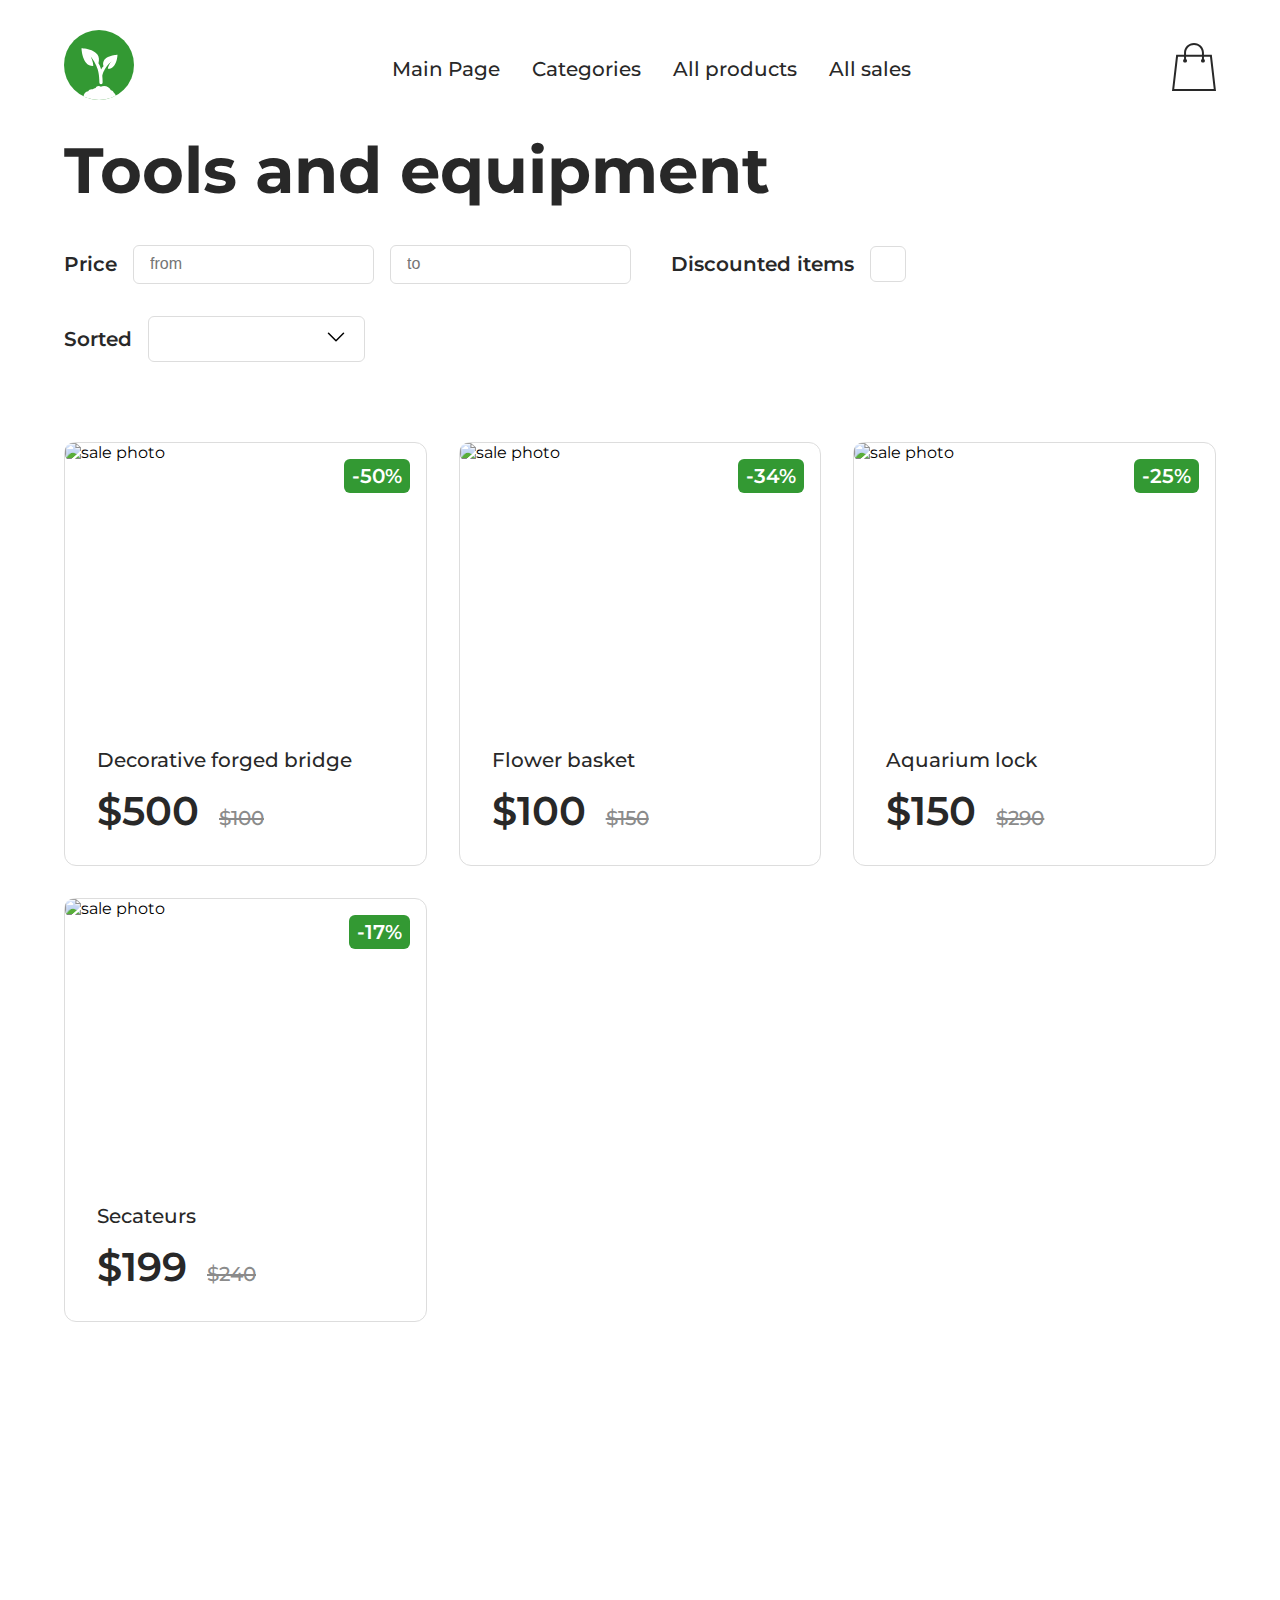
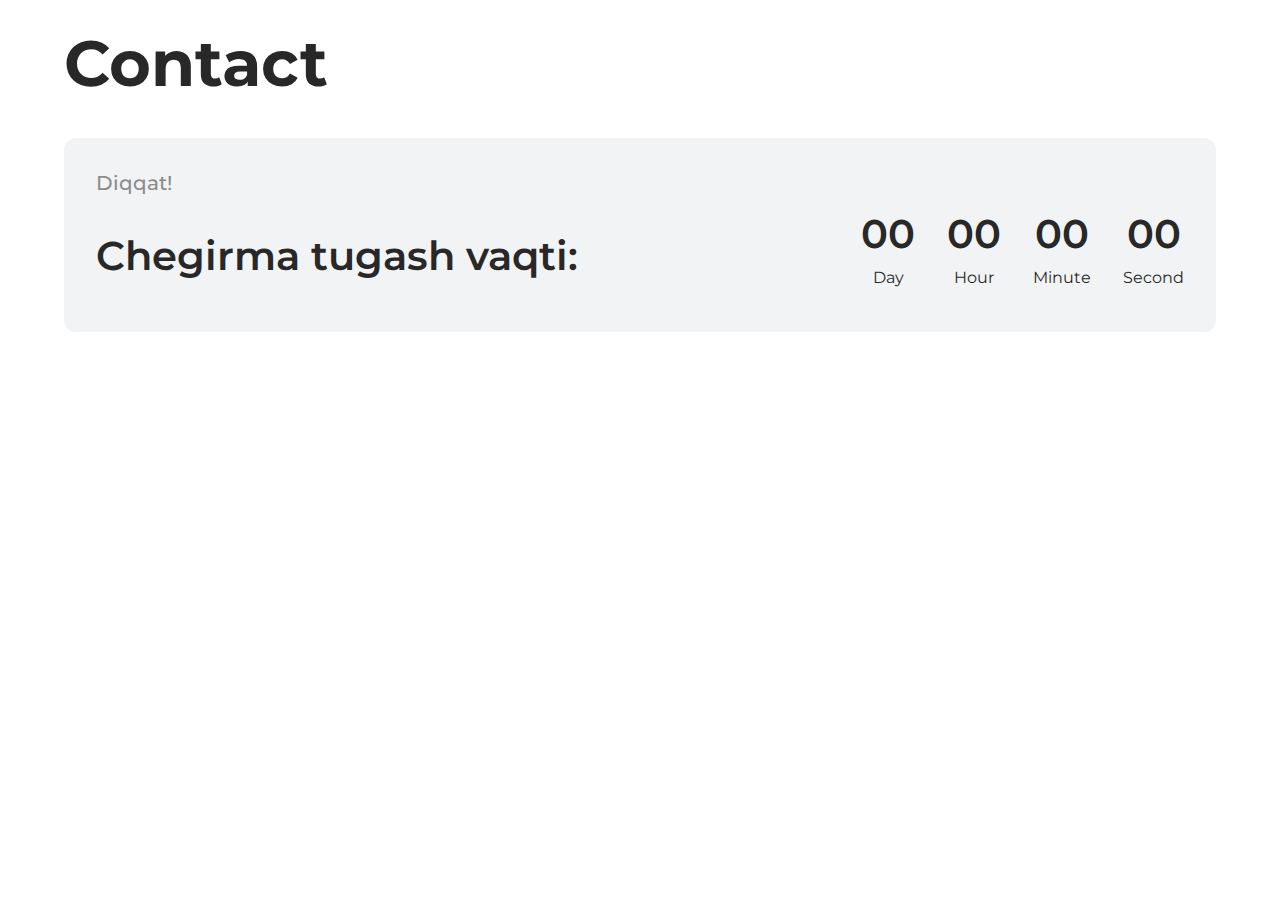
==== all_products.html @ 0c7c1a32 "small changes" ====
<!DOCTYPE html>
<html lang="en">
<head>
    <meta charset="UTF-8">
    <meta name="viewport" content="width=device-width, initial-scale=1.0">
    <title>Garden</title>
    <!-- Style css -->
    <link rel="stylesheet" href="./css/style.css">
</head>
<body>
    <!--! wrapper -->
    <div class="wrapper">
        <div class="drobdown__overlay hide"></div>
        <!--! header -->
        <header>
            <!--? container -->
            <div class="header__container container">
                <a href="./index.html" class="brand">
                    <img class="brand__logo" src="./images/icon/brand-logo.svg" alt="brand-logo">
                </a>
                
                <nav>
                    <ul class="nav">
                        <li class="nav__item"><a href="index.html" class="nav__link">Main Page</a></li>
                        <li class="nav__item"><a href="categories.html" class="nav__link">Categories</a></li>
                        <li class="nav__item"><a href="./all_products.html" class="nav__link">All products</a></li>
                        <li class="nav__item"><a href="#!" class="nav__link">All sales</a></li>
                    </ul>
                </nav>
                <!-- bars icon -->

                <div class="header__bars_icon ">
                    <svg xmlns="http://www.w3.org/2000/svg" fill="none" viewBox="0 0 24 24" stroke-width="1.5" stroke="currentColor" class="w-6 h-6"  width="32px" height="32px">
                        <path stroke-linecap="round" stroke-linejoin="round" d="M3.75 6.75h16.5M3.75 12h16.5m-16.5 5.25h16.5" />
                      </svg>
                </div>
                <div class="cart">
                    <span class="cart__counter hide">0</span>
                    <img class="cart__icon" src="./images/icon/cart-icon.svg" alt="cart icon">
                </div>
            </div>
        </header>

        <!--! main -->
        <main>
            <!--? section sale->  -->
            <section class="sale">
                        <div class="sale__container container">
                            <div class="categories__nav">
                                <h1 class="categories__nav_title">Tools and equipment</h1>
                                <!-- <a href="#!" class="categories__nav_btn">All categories </a> -->
                            </div>
                            <div class="sort__nav">
                                <div class="fromTo__price">
                                    <p class="fromTo__price_title">Price</p>
                                    <input class="from__input" type="number" placeholder="from">
                                    <input class="to__input" type="number" placeholder="to">
                                </div>
                                <div class="discount__items">
                                    <p class="discount__item_title">Discounted items</p>
                                    <div class="discount__checkbox">
                                        <div class="check__icon">
                                            <div class="discount__line"></div>
                                            <div class="discount__line"></div>
                                        </div>
                                    </div>
                                </div>
                                <div class="sorted">
                                    <p class="sorted__title ">Sorted</p>
                                    <div class="sorted__drobdown">
                                        <div class="drobdown__nav ">
                                            <p class="drobdown__nav_title">by default</p>
                                            <div class="drobdown__nav_arrow_icon">
                                                <svg xmlns="http://www.w3.org/2000/svg" fill="none" viewBox="0 0 24 24" stroke-width="1.5" stroke="currentColor" width="24" height="24" class="w-6 h-6">
                                                    <path stroke-linecap="round" stroke-linejoin="round" d="m19.5 8.25-7.5 7.5-7.5-7.5" />
                                                  </svg>
                                            </div>
                                        </div>
                                        <div class="drobdown__body hide">
                                            <ul class="body__nav">
                                                <li class="body__item"><a href="#!" class="body__link">by default</a></li>
                                                <li class="body__item"><a href="#!" class="body__link">newest</a></li>
                                                <li class="body__item"><a href="#!" class="body__link">price: high-low</a></li>
                                                <li class="body__item"><a href="#!" class="body__link">price: low-high</a></li>
                                            </ul>
                                        </div>
                                    </div>
                                </div>
                            </div>
                            <div class="categories__cards hide">
                                <div class="categories__loader hide">
                                    <div class="categories__loader_photo">
                                        <div class="atomic__loader">
                                            <div class="line"></div>
                                            <div class="line frist"></div>
                                            <div class="line second"></div>
                                            <div class="line thrid"></div>
                                            <div class="line forth"></div>
                                        </div>
                                    </div>
                                    <div class="categories__loader_text"></div>
                                </div>
                            </div>
                            <div class="sale__cards">
                                
                            </div>
                        </div>
            </section>

            <!-- ? ection endSale -->
            <section class="endSale">
                <div class="endSale__container container">
                    <h1 class="endSale__title">Contact</h1>
                    <div class="endSale__counters">
                        <h1 class="counters__title">Diqqat!</h1>
                        <div class="counters__body">
                            <h1 class="counters__body_title">Chegirma tugash vaqti: </h1>
                            <div class="times">
                                <div class="times__day time">
                                    <span class="times__value day">00</span>
                                    <span class="times__text">Day</span>
                                </div>
                                <!-- hour -->
                                <div class="times__hour time">
                                    <span class="times__value hour">00</span>
                                    <span class="times__text">Hour</span>
                                </div>
                                <!-- minute -->
                                <div class="times__minute time">
                                    <span class="times__value minute">00</span>
                                    <span class="times__text">Minute</span>
                                </div>
                                <!-- second -->
                                <div class="times__second time">
                                    <span class="times__value time__second">00</span>
                                    <span class="times__text">Second</span>
                                </div>
                            </div>
                        </div>
                    </div>
                </div>
            </section>
        </main>

        <!--! footer  -->
        <footer>
            <div class="footer__container container">
                <iframe class="footer__iframe" src="https://www.google.com/maps/embed?pb=!1m18!1m12!1m3!1d3172.161179290388!2d67.21988111176252!3d37.33869267198216!2m3!1f0!2f0!3f0!3m2!1i1024!2i768!4f13.1!3m3!1m2!1s0x3f3537e19ef2f63f%3A0x7ec45a6c2d1e30e9!2sIT%20Center%20Termiz%20tumani!5e0!3m2!1sru!2s!4v1706940338606!5m2!1sru!2s" width="600" height="450" style="border:0;" allowfullscreen="" loading="lazy" referrerpolicy="no-referrer-when-downgrade"></iframe>
            </div>
        </footer>

    </div>

    <script src="./javascript/app.js"></script>
</body>
</html>
---- css/style.css ----
@import url(https://fonts.googleapis.com/css2?family=Montserrat:wght@100;200;300;400;500;600;800;900&display=swap);

* {
  padding: 0;
  margin: 0;
  box-sizing: border-box;
  list-style: none;
}

body {
  font-family: "Montserrat", sans-serif;
}

.wrapper {
  overflow: hidden;
}

.container {
  max-width: 1360px;
  width: 100%;
  margin: 0 auto;
}

:root {
  /*? text color */
  --clr-black: #000;
  --clr-white: #fff;
  /*? disabled text color  */
  --clr-opacity: rgb(139, 139, 139);
  /*? button and ad bg, checked, hover nav, color  */
  --clr-ad-btn: rgb(51, 153, 51);
  /*? hover button color*/
  --clr-hover-btn: rgb(40, 40, 40);
  /*? border color  */
  --clr-border: rgb(221, 221, 221);
  /*? sale price color  */
  --clr-sale-price: rgb(139, 139, 139);
  /*? end sale bg color  */
  --clr-end-sale-bg: rgb(241, 243, 244);
}

/*! hide and show class */
.hide {
  display: none !important;
}

.show-fl {
  display: flex !important;
}

.show-ib {
  display: inline-block !important;
}

/*! global button style  */
.btn {
  border-radius: 6px;
  background: var(--clr-ad-btn);
  color: var(--clr-white);
  font-size: 20px;
  font-weight: 600;
  line-height: 130%;
  text-align: center;
  text-decoration: none;
  display: inline-block;
}

/*! header  */
header .container {
  display: flex;
  align-items: center;
  justify-content: space-between;
  padding: 30px 0px 28px 0px;
}

.brand__logo {
  cursor: pointer;
}

.nav {
  display: flex;
  align-items: center;
  justify-content: center;
  column-gap: 32px;
}

.header__bars_icon {
  display: none;
  align-items: center;
  justify-content: center;
}

.nav__link {
  color: var(--clr-hover-btn);
  font-size: 20px;
  font-weight: 500;
  line-height: 130%;
  text-decoration: none;
  transition: all 0.5s ease;
  position: relative;
}

.nav__link::after {
  position: absolute;
  content: "";
  width: 100%;
  height: 2px;
  bottom: -10px;
  left: 0;
  background-color: var(--clr-ad-btn);
  opacity: 0;
  transform: scale(0);
  transition: all 0.3s linear;
}

.nav__link:hover {
  color: var(--clr-ad-btn);
}

.nav__link:hover::after {
  opacity: 1;
  transform: scale(1);
  bottom: -5px;
}

.cart__icon {
  cursor: pointer;
}

.cart {
  position: relative;
}

.cart__counter {
  color: var(--clr-white);
  font-size: 12px;
  font-weight: 600;
  line-height: 90%;
  text-align: center;
  padding: 8px;
  background-color: var(--clr-ad-btn);
  border-radius: 50%;
  position: absolute;
  top: 5px;
  left: 0;
}

/*! main  */
/*? intro  */
.intro {
  background: url(../images/intro-bg-img.png);
  background-repeat: no-repeat;
  background-size: cover;
}

.intro__container {
  padding: 80px 40px 210px 40px;
}

.intro__title {
  color: var(--clr-white);
  font-size: 96px;
  font-weight: 700;
  line-height: 110%;
  text-align: left;
  margin-bottom: 40px;
}

.intro__btn {
  padding: 16px 56px;
}

.intro__btn:active {
  background-color: var(--clr-hover-btn);
}

/*? section categories  */
.categories__container {
  padding: 80px 0px;
}

.categories__nav,
.sale__nav {
  display: flex;
  align-items: center;
  justify-content: space-between;
}

.categories__nav_title,
.sale__nav_title,
.endSale__title {
  color: var(--clr-hover-btn);
  font-size: 64px;
  font-weight: 700;
  line-height: 110%;
  text-align: left;
}

.categories__nav_btn,
.sale__nav_btn {
  color: var(--clr-opacity);
  font-size: 16px;
  font-weight: 500;
  line-height: 126%;
  text-align: center;
  text-decoration: none;
  border: 1px solid var(--clr-border);
  padding: 8px 16px;
  border-radius: 6px;
  position: relative;
}

.categories__nav_btn::after,
.sale__nav_btn::after {
  transform: translateY(-50%);
  position: absolute;
  height: 1px;
  content: "";
  right: 100%;
  width: 832px;
  top: 50%;
  background-color: var(--clr-border);
}

/* ? categories card */
.categories__cards,
#all__products {
  display: grid;
  grid-template-columns: repeat(auto-fill, minmax(316px, 1fr));
  gap: 32px;
  padding-top: 40px;
}

.categories__card_photo {
  width: 316px;
  height: 350px;
}

.categories__card_photo .photo {
  border-radius: 12px;
  margin-bottom: 16px;
  width: 316px;
  height: 350px;
}

.categories__card_title {
  color: var(--clr-hover-btn);
  font-size: 20px;
  font-weight: 500;
  line-height: 130%;
  text-align: center;
}

/*! categories loader  */
.categories__loader_photo {
  border-radius: 12px;
  margin-bottom: 16px;
  width: 316px;
  height: 350px;
  background-color: #dbdbdb77;
  display: flex;
  align-items: center;
  justify-content: center;
}

.atomic__loader {
  width: 200px;
  height: 200px;
  position: relative;
  display: flex;
  align-items: center;
  justify-content: center;
  animation: atomic__loader 3s ease alternate infinite;
}

.atomic__loader .line {
  position: absolute;
  width: 200px;
  height: 100px;
  border: 2px solid var(--clr-ad-btn);
  border-radius: 50%;
}

.atomic__loader .frist {
  transform: rotate(45deg);
}

.atomic__loader .second {
  transform: rotate(90deg);
}

.atomic__loader .thrid {
  transform: rotate(135deg);
}

@keyframes atomic__loader {
  0% {
    transform: rotate(0deg);
  }
  100% {
    transform: rotate(360deg);
  }
}

.categories__loader_text {
  width: 100%;
  height: 30px;
  border-radius: 8px;
  background-color: #dbdbdb77;
}
/*! categories loader  */

/*? section ad  */
.ad__container {
  margin-bottom: 80px;
  border-radius: 12px;
  padding: 32px 32px 0px 32px;
  background: linear-gradient(
    220.54deg,
    rgb(11, 113, 11) 32.635%,
    rgb(51, 153, 51) 98.958%
  );
}

.ad__content {
  display: flex;
  align-items: center;
  justify-content: space-between;
  column-gap: 32px;
}

.ad__title {
  color: var(--clr-white);
  font-size: 64px;
  font-weight: 700;
  line-height: 110%;
  text-align: center;
  margin-bottom: 24px;
}

.ad__photo {
  transform: translateY(4px);
}

.ad__form {
  display: flex;
  flex-direction: column;
  align-items: center;
  gap: 16px;
}

.ad__form input {
  padding: 16px 32px;
  width: 100%;
  min-width: 516px;
  background-color: transparent;
  border: 1px solid var(--clr-white);
  border-radius: 6px;
  outline: none;
  color: var(--clr-white);
  font-size: 20px;
  font-weight: 500;
  line-height: 130%;
}

.ad__form input::placeholder {
  color: var(--clr-white);
  font-size: 20px;
  font-weight: 500;
  line-height: 130%;
  text-align: left;
}

.ad__form input[type="submit"] {
  color: var(--clr-hover-btn);
  font-size: 20px;
  font-weight: 600;
  background-color: var(--clr-white);
  line-height: 130%;
}

.ad__form input[type="submit"]:active {
  background-color: var(--clr-hover-btn);
  border: 1px solid var(--clr-hover-btn);
  color: var(--clr-white);
}

/*? section sale  */
.sale__container {
  padding-bottom: 306px;
}

.sale__nav_btn::after {
  width: 1093px;
}

.sale__cards {
  margin-top: 40px;
  display: grid;
  grid-template-columns: repeat(auto-fill, minmax(316px, 1fr));
  gap: 32px;
}

.sale__card {
  box-sizing: border-box;
  border: 1px solid var(--clr-border);
  border-radius: 12px;
  display: inline-block;
  box-sizing: border-box;
}

.sale__card_photo {
  position: relative;
  width: 316px;
  height: 284px;
}

.sale__card_photo .value {
  padding: 4px 8px;
  background-color: var(--clr-ad-btn);
  border-radius: 6px;
  color: var(--clr-white);
  font-size: 20px;
  font-weight: 600;
  line-height: 130%;
  letter-spacing: 3%;
  text-align: left;
  position: absolute;
  top: 16px;
  right: 16px;
}

.sale__card_photo .photo {
  width: 316px;
  height: 284px;
  object-fit: cover;
  object-position: center;
  border-radius: 8px;
}

.sale__card_body {
  padding: 20px 32px 32px 32px;
}

.body__title {
  color: var(--clr-hover-btn);
  font-size: 20px;
  font-weight: 500;
  line-height: 130%;
  text-align: left;
  margin-bottom: 16px;
}

.last__price {
  color: var(--clr-hover-btn);
  font-size: 40px;
  font-weight: 600;
  line-height: 110%;
  text-align: left;
}

.first__price {
  color: var(--clr-sale-price);
  font-size: 20px;
  font-weight: 500;
  line-height: 130%;
  text-align: left;
  text-decoration: line-through;
  padding-left: 16px;
}

/*? seciton endSale  */
.endSale {
  margin-bottom: 32px;
}

.endSale__title {
  margin-bottom: 40px;
}

.endSale__counters {
  padding: 32px;
  background-color: var(--clr-end-sale-bg);
  border-radius: 12px;
}

.counters__title {
  color: var(--clr-sale-price);
  font-size: 20px;
  font-weight: 500;
  line-height: 130%;
  text-align: left;
  margin-bottom: 16px;
}

.counters__body {
  display: flex;
  align-items: center;
  justify-content: space-between;
}

.times,
.time {
  display: flex;
  align-items: center;
  justify-content: center;
  gap: 32px;
}

.time {
  flex-direction: column;
  gap: 0;
}

.counters__body_title,
.time {
  color: var(--clr-hover-btn);
  font-size: 40px;
  font-weight: 600;
  line-height: 110%;
  text-align: left;
}

.times__text {
  color: var(--clr-hover-btn);
  font-size: 16px;
  font-weight: 400;
}

/*! footer  */
.footer__container {
  padding-bottom: 80px;
}

.footer__iframe {
  width: 100%;
}

/* mediaQuery */

@media screen and (max-width: 1400px) {
  .container {
    width: 90%;
  }

  .categories__nav_btn::after,
  .sale__nav_btn::after {
    width: 600px;
  }

  .ad__form input {
    min-width: 400px;
    width: 100%;
  }

  .ad__photo .photo {
    min-width: 400px;
    width: 100%;
  }

  .categories__card_photo {
    width: 100%;
  }

  .categories__card_photo .photo {
    width: 100%;
    object-fit: cover;
  }

  .sale__card_photo {
    width: 100%;
  }

  .sale__card_photo .photo {
    width: 100%;
    object-fit: cover;
  }
}

@media screen and (max-width: 1240px) {
  .categories__nav_btn::after,
  .sale__nav_btn::after {
    width: 500px;
  }

  .ad__form input {
    min-width: 300px;
    width: 100%;
  }
}

@media screen and (max-width: 1130px) {
  .categories__nav_btn::after,
  .sale__nav_btn::after {
    width: 400px;
  }

  .ad__form input {
    min-width: 400px;
    width: 100%;
  }

  .ad__content {
    flex-direction: column-reverse;
  }
}

@media screen and (max-width: 1020px) {
  .categories__nav_btn::after,
  .sale__nav_btn::after {
    width: 300px;
  }

  .endSale__title {
    font-size: 35px;
  }

  .counters__body_title,
  .time {
    font-size: 35px;
  }
}

@media screen and (max-width: 910px) {
  .categories__nav_btn::after,
  .sale__nav_btn::after {
    width: 200px;
  }

  .intro__title {
    font-size: 70px;
  }

  .categories__nav_title,
  .sale__nav_title,
  .endSale__title {
    font-size: 40px;
  }
}

@media screen and (max-width: 790px) {
  .categories__nav_btn::after,
  .sale__nav_btn::after {
    background-color: transparent;
  }
}

@media screen and (max-width: 768px) {
  .intro__title {
    font-size: 70px;
  }

  .categories__nav_btn::after,
  .sale__nav_btn::after {
    width: 100%;
  }

  .categories__nav_title,
  .sale__nav_title,
  .endSale__title {
    font-size: 30px;
  }

  .counters__body_title,
  .time {
    font-size: 32px;
  }
}

@media screen and (max-width: 740px) {
  .header__container .nav {
    gap: 20px;
  }

  .header__bars_icon {
    margin-left: 60%;
  }

  .ad__title {
    font-size: 50px;
  }
}

@media screen and (max-width: 680px) {
  .header__container {
    position: relative;
  }
  .header__container .nav {
    flex-direction: column;
    position: absolute;
    top: 50%;
    /* left: 10%; */
    right: 20%;
    /* transform: translateX(-50%); */
    background-color: #ffffff92;
    box-shadow: 0px 0px 10px -3px #6b6b6b;
    padding: 32px;
    backdrop-filter: blur(8px);
    border-radius: 12px;
    display: none;
  }

  .counters__body {
    flex-direction: column;
    row-gap: 32px;
  }

  .header__bars_icon {
    display: inline-flex;
    cursor: pointer;
  }

  .intro__title {
    font-size: 50px;
  }
  .ad__form input {
    min-width: 350px;
    width: 100%;
  }
}

@media screen and (max-width: 430px) {
  .categories__nav_title,
  .sale__nav_title,
  .endSale__title {
    font-size: 30px;
  }

  .ad__form input {
    min-width: 300px;
    width: 100%;
  }

  .ad__photo .photo {
    min-width: 300px;
    width: 100%;
  }

  .ad__title {
    font-size: 40px;
  }
}

@media screen and (max-width: 375px) {
  .categories__nav,
  .sale__nav {
    flex-direction: column;
    gap: 18px;
  }

  .ad__title {
    font-size: 30px;
  }
}

/*! all_product page style  */
.sort__nav,
.fromTo__price,
.discount__items,
.sorted {
  display: flex;
  align-items: center;
  justify-content: start;
}

.sort__nav {
  column-gap: 40px;
  padding: 40px 0;
  flex-wrap: wrap;
  row-gap: 32px;
}

.fromTo__price {
  gap: 16px;
  flex-wrap: wrap;
  justify-content: start;
}

.fromTo__price_title,
.discount__item_title,
.sorted__title {
  color: var(--clr-hover-btn);
  font-size: 20px;
  font-weight: 600;
  line-height: 130%;
  text-align: left;
}

.from__input,
.to__input,
.check__input {
  box-sizing: border-box;
  border: 1px solid var(--clr-border);
  border-radius: 6px;
  padding: 8px 16px;
  outline: none;
  color: var(--clr-opacity);
  font-size: 16px;
  font-weight: 500;
  line-height: 126%;
  text-align: left;
}

.check__input {
  width: 36px;
  height: 36px;
  outline: none;
  border: 1px solid var(--clr-border);
  margin-left: 16px;
}

.sorted__title {
  margin-right: 16px;
}

.sorted__drobdown {
  box-sizing: border-box;
  /* grey divider */
  border: 1px solid rgb(221, 221, 221);
  border-radius: 6px;
  position: relative;
}

.drobdown__nav {
  display: flex;
  align-items: center;
  justify-content: space-between;
  gap: 40px;
  padding: 8px 16px;
  min-width: 215px;
  width: 100%;
}

.drobdown__nav_arrow_icon {
  cursor: pointer;
}

.drobdown__body {
  border-radius: 6px;
  background: var(--clr-white);
  padding: 16px;
  position: absolute;
  top: calc(100% + 10px);
  left: 0;
  width: 100%;
  z-index: 100;
  box-shadow: 0px 0px 10px 1.2px var(--clr-opacity);
}

.body__nav {
  gap: 4px;
}

.body__link {
  color: var(--clr-sale-price);
  font-size: 16px;
  font-weight: 500;
  line-height: 126%;
  text-align: left;
  text-decoration: none;
}

.drobdown__overlay {
  width: 100%;
  height: 100vh;
  position: absolute;
  z-index: 10;
  background-color: transparent;
}

.body__link:hover {
  color: var(--clr-hover-btn);
}

.discount__checkbox {
  min-width: 36px;
  /* width: 100%; */
  height: 36px;
  outline: none;
  border: 1px solid var(--clr-border);
  margin-left: 16px;
  border-radius: 6px;
  cursor: pointer;
}

.discount__checked {
  background-color: var(--clr-ad-btn);
  position: relative;
}

.discount__line {
  width: 10px;
  height: 2px;
  background-color: var(--clr-white);
  position: absolute;
  top: 50%;
  left: 50%;
  transform: translate(-50%, -50%);
  border-radius: 2px;
}

.check__icon {
  transform: rotate(-10deg);
  width: 100%;
  height: 100%;
  position: relative;
  left: -3px;
  top: -1px;
}

.discount__line:nth-child(1) {
  transform: rotate(56deg);
  left: 10px;
  top: 20px;
}

.discount__line:nth-child(2) {
  transform: rotate(314deg);
  width: 20px;
  left: 14px;
}
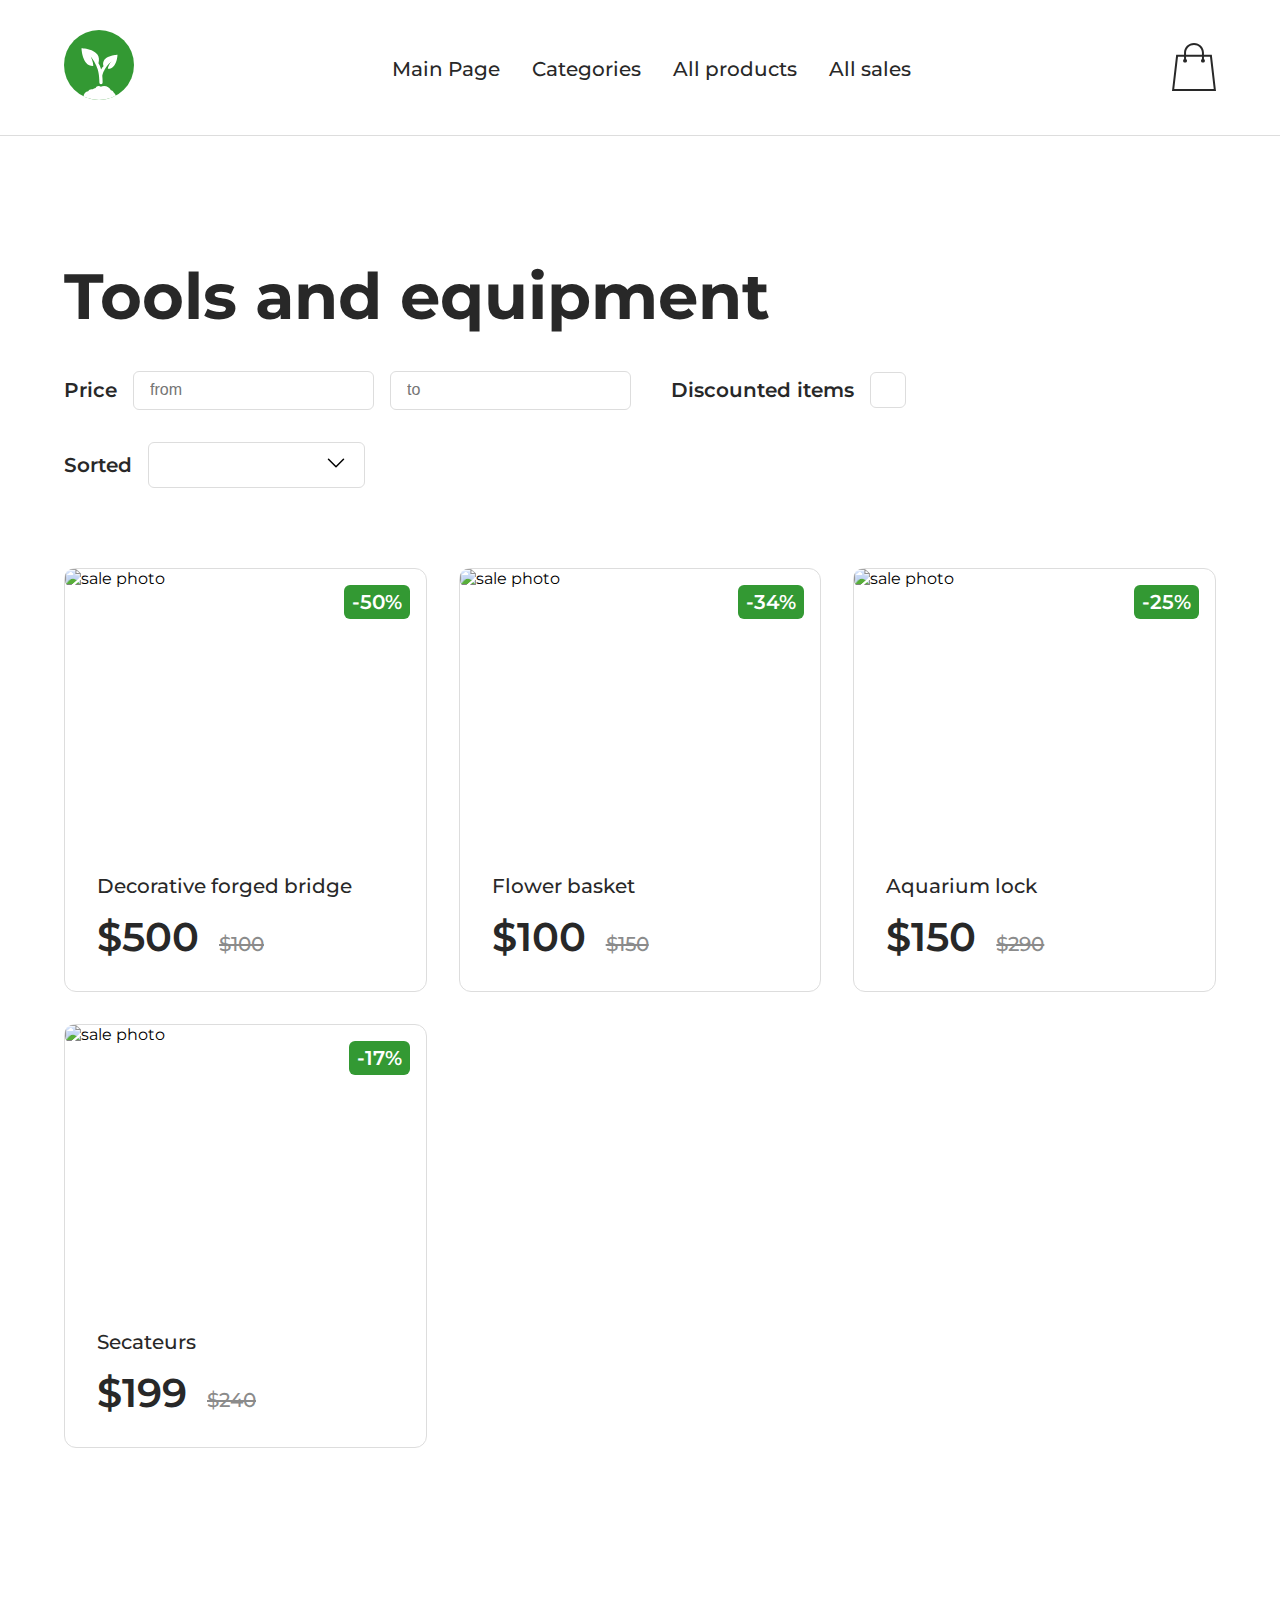
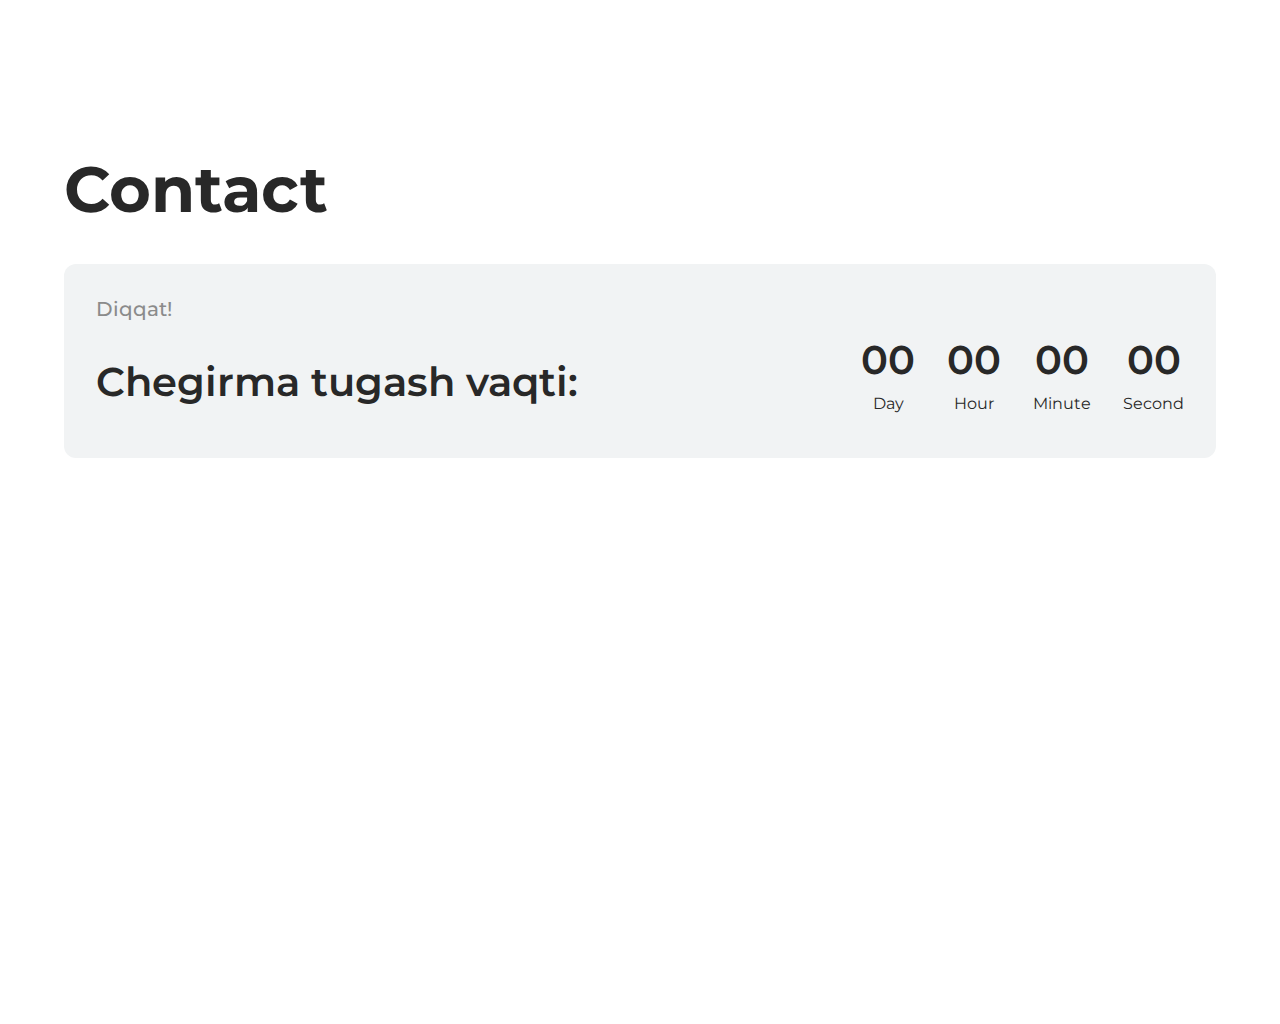
==== commit 28b0eada: "small changes" ====
--- a/all_products.html
+++ b/all_products.html
@@ -6,6 +6,8 @@
     <title>Garden</title>
     <!-- Style css -->
     <link rel="stylesheet" href="./css/style.css">
+    <!-- favicon -->
+    <link rel="icon" href="./images/icon/brand-logo.svg">
 </head>
 <body>
     <!--! wrapper -->
@@ -34,17 +36,17 @@
                         <path stroke-linecap="round" stroke-linejoin="round" d="M3.75 6.75h16.5M3.75 12h16.5m-16.5 5.25h16.5" />
                       </svg>
                 </div>
-                <div class="cart">
+                <a class="cart" href="cart.html">
                     <span class="cart__counter hide">0</span>
                     <img class="cart__icon" src="./images/icon/cart-icon.svg" alt="cart icon">
-                </div>
+                </a>
             </div>
         </header>
 
         <!--! main -->
         <main>
             <!--? section sale->  -->
-            <section class="sale">
+            <section class="sale all__card_item">
                         <div class="sale__container container">
                             <div class="categories__nav">
                                 <h1 class="categories__nav_title">Tools and equipment</h1>
@@ -101,10 +103,16 @@
                                     <div class="categories__loader_text"></div>
                                 </div>
                             </div>
-                            <div class="sale__cards">
+                            <div class="sale__cards all__cards">
                                 
                             </div>
                         </div>
+            </section>
+
+            <section class="product">
+                <div class="container">
+
+                </div>
             </section>
 
             <!-- ? ection endSale -->
--- a/css/style.css
+++ b/css/style.css
@@ -66,6 +66,9 @@
 }
 
 /*! header  */
+header {
+  border-bottom: 1px solid var(--clr-border);
+}
 header .container {
   display: flex;
   align-items: center;
@@ -231,6 +234,10 @@
   padding-top: 40px;
 }
 
+.all__card_item {
+  margin-top: 125px;
+}
+
 .categories__card_photo {
   width: 316px;
   height: 350px;
@@ -415,6 +422,67 @@
   height: 284px;
 }
 
+.sale__cards .add__cart {
+  display: none;
+}
+
+.all__cards .add__cart,
+.sale__cards .add__cart {
+  position: absolute;
+  bottom: -50px;
+  left: 50%;
+  transform: translateX(-50%);
+  color: var(--clr-white);
+  font-size: 20px;
+  font-weight: 500;
+  line-height: 130%;
+  text-decoration: none;
+  background-color: var(--clr-ad-btn);
+  width: 95%;
+  text-align: center;
+  padding: 10px;
+  border-radius: 8px;
+  z-index: 100;
+  display: none;
+  animation: show 0.3s ease alternate;
+}
+
+.add__cart:active {
+  background-color: var(--clr-hover-btn);
+}
+
+/* show add cart button animation*/
+@keyframes show {
+  0% {
+    opacity: 0.3;
+    transform: translate(-50%, 10px);
+  }
+  100% {
+    opacity: 1;
+    transform: translate(-50%, -20px);
+  }
+}
+
+.show__add {
+  bottom: 10px !important;
+  display: inline-block !important;
+}
+
+.all__cards .sale__card {
+  position: relative;
+}
+
+.all__cart_overlay {
+  position: absolute;
+  width: 100%;
+  height: 100%;
+  z-index: 10;
+}
+
+.over__z0 {
+  z-index: 0 !important;
+}
+
 .sale__card_photo .value {
   padding: 4px 8px;
   background-color: var(--clr-ad-btn);
@@ -534,6 +602,357 @@
 
 .footer__iframe {
   width: 100%;
+  border-radius: 12px;
+}
+
+/*! all_product page style  */
+.sort__nav,
+.fromTo__price,
+.discount__items,
+.sorted {
+  display: flex;
+  align-items: center;
+  justify-content: start;
+}
+
+.sort__nav {
+  column-gap: 40px;
+  padding: 40px 0;
+  flex-wrap: wrap;
+  row-gap: 32px;
+}
+
+.fromTo__price {
+  gap: 16px;
+  flex-wrap: wrap;
+  justify-content: start;
+}
+
+.fromTo__price_title,
+.discount__item_title,
+.sorted__title {
+  color: var(--clr-hover-btn);
+  font-size: 20px;
+  font-weight: 600;
+  line-height: 130%;
+  text-align: left;
+}
+
+.from__input,
+.to__input,
+.check__input {
+  box-sizing: border-box;
+  border: 1px solid var(--clr-border);
+  border-radius: 6px;
+  padding: 8px 16px;
+  outline: none;
+  color: var(--clr-opacity);
+  font-size: 16px;
+  font-weight: 500;
+  line-height: 126%;
+  text-align: left;
+}
+
+.check__input {
+  width: 36px;
+  height: 36px;
+  outline: none;
+  border: 1px solid var(--clr-border);
+  margin-left: 16px;
+}
+
+.sorted__title {
+  margin-right: 16px;
+}
+
+.sorted__drobdown {
+  box-sizing: border-box;
+  /* grey divider */
+  border: 1px solid rgb(221, 221, 221);
+  border-radius: 6px;
+  position: relative;
+}
+
+.drobdown__nav {
+  display: flex;
+  align-items: center;
+  justify-content: space-between;
+  gap: 40px;
+  padding: 8px 16px;
+  min-width: 215px;
+  width: 100%;
+}
+
+.drobdown__nav_arrow_icon {
+  cursor: pointer;
+}
+
+.drobdown__body {
+  border-radius: 6px;
+  background: var(--clr-white);
+  padding: 16px;
+  position: absolute;
+  top: calc(100% + 10px);
+  left: 0;
+  width: 100%;
+  z-index: 100;
+  box-shadow: 0px 0px 10px 1.2px var(--clr-opacity);
+}
+
+.body__nav {
+  display: flex;
+  flex-direction: column;
+  gap: 4px;
+}
+
+.body__link {
+  color: var(--clr-sale-price);
+  font-size: 16px;
+  font-weight: 500;
+  line-height: 126%;
+  text-align: left;
+  text-decoration: none;
+}
+
+.drobdown__overlay {
+  width: 100%;
+  height: 100vh;
+  position: absolute;
+  z-index: 10;
+  background-color: transparent;
+}
+
+.body__link:hover {
+  color: var(--clr-hover-btn);
+}
+
+.discount__checkbox {
+  min-width: 36px;
+  /* width: 100%; */
+  height: 36px;
+  outline: none;
+  border: 1px solid var(--clr-border);
+  margin-left: 16px;
+  border-radius: 6px;
+  cursor: pointer;
+}
+
+.discount__checked {
+  background-color: var(--clr-ad-btn);
+  position: relative;
+}
+
+.discount__line {
+  width: 10px;
+  height: 2px;
+  background-color: var(--clr-white);
+  position: absolute;
+  top: 50%;
+  left: 50%;
+  transform: translate(-50%, -50%);
+  border-radius: 2px;
+}
+
+.check__icon {
+  transform: rotate(-10deg);
+  width: 100%;
+  height: 100%;
+  position: relative;
+  left: -3px;
+  top: -1px;
+}
+
+.discount__line:nth-child(1) {
+  transform: rotate(56deg);
+  left: 10px;
+  top: 20px;
+}
+
+.discount__line:nth-child(2) {
+  transform: rotate(314deg);
+  width: 20px;
+  left: 14px;
+}
+
+/* cart */
+.cart__loader {
+  width: 780px;
+  height: 180px;
+}
+
+.cart__product .categories__nav_btn::after,
+.sale__nav_btn::after {
+  width: 600px;
+}
+
+.cart__items {
+  display: flex;
+  align-items: start;
+  gap: 32px;
+  margin-top: 40px;
+}
+
+.cart__item {
+  display: flex;
+  align-items: start;
+  box-sizing: border-box;
+  border: 1px solid var(--clr-border);
+  border-radius: 12px;
+}
+
+.cart__item_body_nav {
+  display: flex;
+  align-items: center;
+  justify-content: space-between;
+  width: 100%;
+}
+
+.cart__photo {
+  width: 250px;
+  height: auto;
+  display: flex;
+  align-items: center;
+  justify-content: center;
+}
+
+.cart__photo img {
+  max-width: inherit;
+  width: 100%;
+  height: auto;
+}
+
+.cart__body {
+  width: 100%;
+  padding: 32px;
+  border-left: 1px solid var(--clr-border);
+}
+
+.body__nav_title {
+  color: var(--clr-hover-btn);
+  font-size: 20px;
+  font-weight: 500;
+  line-height: 130%;
+  text-align: left;
+}
+
+.cart__body_nav {
+  display: flex;
+  align-items: center;
+  justify-content: space-between;
+  width: inherit;
+  margin-bottom: 32px;
+}
+
+.cart__body_bottom {
+  display: flex;
+  align-items: end;
+  gap: 32px;
+  flex-wrap: wrap;
+}
+
+.cart__counters {
+  box-sizing: border-box;
+  /* grey divider */
+  border: 1px solid rgb(221, 221, 221);
+  border-radius: 6px;
+  display: inline-flex;
+  align-items: center;
+  justify-content: center;
+}
+
+.cart__remove,
+.cart__add {
+  padding: 17px;
+  cursor: pointer;
+  box-sizing: border-box;
+  /* grey divider */
+  border: 1px solid rgb(221, 221, 221);
+  border-radius: 6px;
+}
+
+.cart__count {
+  padding: 16px 38px;
+}
+
+.cart__item_price {
+  display: flex;
+  align-items: baseline;
+  gap: 16px;
+}
+
+.cart__item_last_price {
+  color: var(--clr-hover-btn);
+  font-size: 40px;
+  font-weight: 600;
+  line-height: 110%;
+  text-align: left;
+}
+
+.cart__item_first_price {
+  color: var(--clr-sale-price);
+  font-size: 20px;
+  font-weight: 500;
+  line-height: 130%;
+  letter-spacing: 0%;
+  text-align: left;
+  text-decoration: line-through;
+}
+
+.buy__form {
+  background-color: var(--clr-end-sale-bg);
+  padding: 32px;
+  border-radius: 12px;
+  max-width: 548px;
+  width: 100%;
+}
+
+.buy__form .ad__form input,
+.buy__form .ad__form input::placeholder {
+  background-color: var(--clr-white);
+  color: var(--clr-sale-price);
+  font-size: 20px;
+  font-weight: 500;
+  line-height: 130%;
+  letter-spacing: 0%;
+}
+
+.buy__form .ad__form input[type="submit"] {
+  background-color: var(--clr-ad-btn);
+  color: var(--clr-white);
+}
+
+.form__nav_title,
+.form__nav_total .total {
+  color: var(--clr-hover-btn);
+  font-size: 40px;
+  font-weight: 700;
+  line-height: 110%;
+}
+
+.item__count {
+  padding: 24px 0 18px 0;
+}
+
+.item__count,
+.total__title {
+  color: var(--clr-sale-price);
+  font-size: 40px;
+  font-weight: 500;
+  line-height: 130%;
+  display: flex;
+  align-items: center;
+  gap: 10px;
+}
+
+.form__nav_total {
+  display: flex;
+  align-items: center;
+  justify-content: space-between;
+  margin-bottom: 32px;
+}
+
+.form__nav_total .total {
+  font-size: 64px;
 }
 
 /* mediaQuery */
@@ -574,6 +993,11 @@
   .sale__card_photo .photo {
     width: 100%;
     object-fit: cover;
+  }
+
+  .cart__product .categories__nav_btn::after,
+  .sale__nav_btn::after {
+    width: 450px;
   }
 }
 
@@ -587,6 +1011,16 @@
     min-width: 300px;
     width: 100%;
   }
+  .cart__product .categories__nav_btn::after,
+  .sale__nav_btn::after {
+    width: 350px;
+  }
+
+  .cart__product .categories__nav_title,
+  .sale__nav_title,
+  .endSale__title {
+    font-size: 50px;
+  }
 }
 
 @media screen and (max-width: 1130px) {
@@ -603,6 +1037,34 @@
   .ad__content {
     flex-direction: column-reverse;
   }
+
+  .cart__items {
+    flex-wrap: wrap;
+  }
+
+  .cart__item {
+    width: 100%;
+  }
+
+  .buy__form {
+    max-width: 100% !important;
+    width: 100%;
+  }
+
+  .form__nav_title,
+  .form__nav_total .total {
+    font-size: 30px !important;
+  }
+
+  .item__count,
+  .total__title {
+    font-size: 30px !important;
+  }
+
+  .cart__product .categories__nav_btn::after,
+  .sale__nav_btn::after {
+    width: 250px;
+  }
 }
 
 @media screen and (max-width: 1020px) {
@@ -619,6 +1081,17 @@
   .time {
     font-size: 35px;
   }
+
+  .cart__product .categories__nav_btn::after,
+  .sale__nav_btn::after {
+    width: 200px;
+  }
+
+  .cart__product .categories__nav_title,
+  .sale__nav_title,
+  .endSale__title {
+    font-size: 50px;
+  }
 }
 
 @media screen and (max-width: 910px) {
@@ -636,12 +1109,19 @@
   .endSale__title {
     font-size: 40px;
   }
+
+  .cart__product .categories__nav_title,
+  .sale__nav_title,
+  .endSale__title {
+    font-size: 45px;
+  }
 }
 
 @media screen and (max-width: 790px) {
   .categories__nav_btn::after,
   .sale__nav_btn::after {
     background-color: transparent;
+    display: none;
   }
 }
 
@@ -657,7 +1137,8 @@
 
   .categories__nav_title,
   .sale__nav_title,
-  .endSale__title {
+  .endSale__title,
+  .cart__product .categories__nav_title {
     font-size: 30px;
   }
 
@@ -698,6 +1179,7 @@
     backdrop-filter: blur(8px);
     border-radius: 12px;
     display: none;
+    z-index: 100;
   }
 
   .counters__body {
@@ -716,6 +1198,32 @@
   .ad__form input {
     min-width: 350px;
     width: 100%;
+  }
+
+  .cart__item {
+    flex-wrap: wrap-reverse;
+  }
+
+  .cart__body {
+    border-bottom: 1px solid var(--clr-border);
+    border-left: none;
+  }
+
+  .cart__photo img {
+    object-fit: cover;
+    object-position: center;
+    min-width: 150px;
+    width: 100%;
+  }
+
+  .cart__photo,
+  .cart__photo img {
+    min-width: 250px;
+    width: 100%;
+    height: 180px;
+    display: flex;
+    align-items: center;
+    justify-content: center;
   }
 }
 
@@ -752,170 +1260,3 @@
     font-size: 30px;
   }
 }
-
-/*! all_product page style  */
-.sort__nav,
-.fromTo__price,
-.discount__items,
-.sorted {
-  display: flex;
-  align-items: center;
-  justify-content: start;
-}
-
-.sort__nav {
-  column-gap: 40px;
-  padding: 40px 0;
-  flex-wrap: wrap;
-  row-gap: 32px;
-}
-
-.fromTo__price {
-  gap: 16px;
-  flex-wrap: wrap;
-  justify-content: start;
-}
-
-.fromTo__price_title,
-.discount__item_title,
-.sorted__title {
-  color: var(--clr-hover-btn);
-  font-size: 20px;
-  font-weight: 600;
-  line-height: 130%;
-  text-align: left;
-}
-
-.from__input,
-.to__input,
-.check__input {
-  box-sizing: border-box;
-  border: 1px solid var(--clr-border);
-  border-radius: 6px;
-  padding: 8px 16px;
-  outline: none;
-  color: var(--clr-opacity);
-  font-size: 16px;
-  font-weight: 500;
-  line-height: 126%;
-  text-align: left;
-}
-
-.check__input {
-  width: 36px;
-  height: 36px;
-  outline: none;
-  border: 1px solid var(--clr-border);
-  margin-left: 16px;
-}
-
-.sorted__title {
-  margin-right: 16px;
-}
-
-.sorted__drobdown {
-  box-sizing: border-box;
-  /* grey divider */
-  border: 1px solid rgb(221, 221, 221);
-  border-radius: 6px;
-  position: relative;
-}
-
-.drobdown__nav {
-  display: flex;
-  align-items: center;
-  justify-content: space-between;
-  gap: 40px;
-  padding: 8px 16px;
-  min-width: 215px;
-  width: 100%;
-}
-
-.drobdown__nav_arrow_icon {
-  cursor: pointer;
-}
-
-.drobdown__body {
-  border-radius: 6px;
-  background: var(--clr-white);
-  padding: 16px;
-  position: absolute;
-  top: calc(100% + 10px);
-  left: 0;
-  width: 100%;
-  z-index: 100;
-  box-shadow: 0px 0px 10px 1.2px var(--clr-opacity);
-}
-
-.body__nav {
-  gap: 4px;
-}
-
-.body__link {
-  color: var(--clr-sale-price);
-  font-size: 16px;
-  font-weight: 500;
-  line-height: 126%;
-  text-align: left;
-  text-decoration: none;
-}
-
-.drobdown__overlay {
-  width: 100%;
-  height: 100vh;
-  position: absolute;
-  z-index: 10;
-  background-color: transparent;
-}
-
-.body__link:hover {
-  color: var(--clr-hover-btn);
-}
-
-.discount__checkbox {
-  min-width: 36px;
-  /* width: 100%; */
-  height: 36px;
-  outline: none;
-  border: 1px solid var(--clr-border);
-  margin-left: 16px;
-  border-radius: 6px;
-  cursor: pointer;
-}
-
-.discount__checked {
-  background-color: var(--clr-ad-btn);
-  position: relative;
-}
-
-.discount__line {
-  width: 10px;
-  height: 2px;
-  background-color: var(--clr-white);
-  position: absolute;
-  top: 50%;
-  left: 50%;
-  transform: translate(-50%, -50%);
-  border-radius: 2px;
-}
-
-.check__icon {
-  transform: rotate(-10deg);
-  width: 100%;
-  height: 100%;
-  position: relative;
-  left: -3px;
-  top: -1px;
-}
-
-.discount__line:nth-child(1) {
-  transform: rotate(56deg);
-  left: 10px;
-  top: 20px;
-}
-
-.discount__line:nth-child(2) {
-  transform: rotate(314deg);
-  width: 20px;
-  left: 14px;
-}
